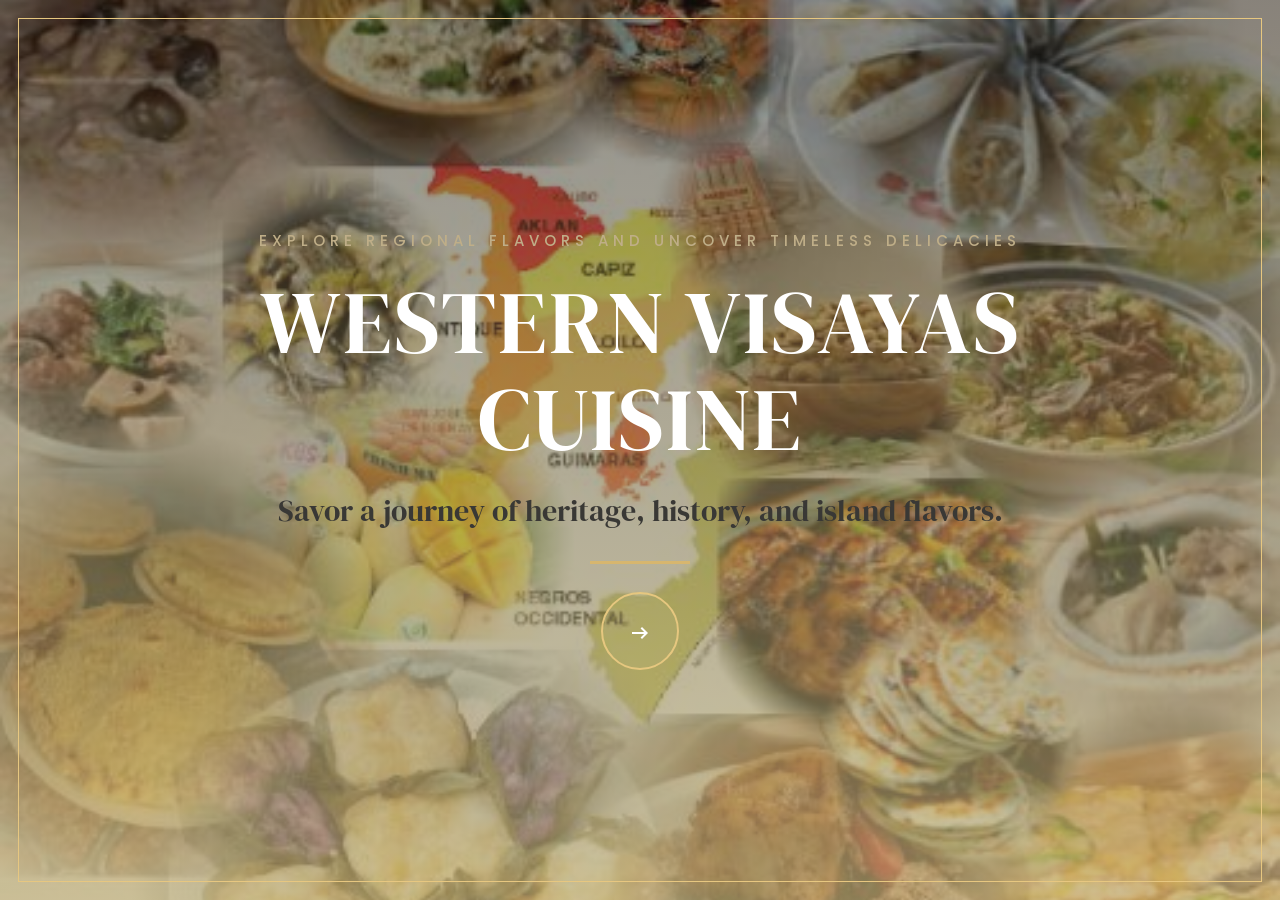
==== index.html @ db5ebb96 "first commit" ====
<!DOCTYPE html>
<html lang="en">
<head>
    <meta charset="UTF-8">
    <meta name="viewport" content="width=device-width, initial-scale=1.0">
    <title>Western Visayas Cuisine</title>
    <link rel="stylesheet" href="https://cdn.jsdelivr.net/npm/bootstrap@5.3.3/dist/css/bootstrap.min.css">
    <link rel="stylesheet" href="style.css">
    <link rel="stylesheet" href="https://fonts.googleapis.com/css2?family=DM+Serif+Display&family=Poppins:wght@300;400;500;600&display=swap">
    <link rel="stylesheet" href="https://fonts.googleapis.com/css2?family=Material+Symbols+Outlined:opsz,wght,FILL,GRAD@24,400,0,0&icon_names=arrow_right_alt">
</head>

<body>

    <!-- WELCOME PAGE -->
    <div id="welcomePage" class="screen welcome-screen">

        <div class="content text-center">

            <div class="eyebrow">
                EXPLORE REGIONAL FLAVORS AND UNCOVER TIMELESS DELICACIES
            </div>

            <div class="main-title">
                WESTERN VISAYAS<br>CUISINE
            </div>

            <div class="tagline">
                Savor a journey of heritage, history, and island flavors.
            </div>

            <div class="gold-line"></div>

            <button class="arrow-btn" onclick="showProvinces()">
                <span class="material-symbols-outlined">arrow_right_alt</span>
            </button>

        </div>
    </div>

    <!-- PROVINCE PAGE -->
    <div id="provincePage" class="province-screen">

        <div class="province-content">

            <div class="province-title">
                WESTERN VISAYAS CUISINE
            </div>

            <div class="province-tagline">
                An authentic taste of Western Visayan Soul.
            </div>

            <div class="choose-title">
                Begin your Flavor Journey
            </div>

            <div class="province-list">

                <div class="province-item">
                    <a href="iloilo.html" class="province-circle iloilo"></a>
                </div>

                <div class="province-item">
                    <a href="capiz.html" class="province-circle capiz"></a>
                </div>

                <div class="province-item">
                    <a href="guimaras.html" class="province-circle guimaras"></a>
                </div>

                <div class="province-item">
                    <a href="aklan.html" class="province-circle aklan"></a>
                </div>

                <div class="province-item">
                    <a href="antique.html" class="province-circle antique"></a>
                </div>

            </div>

            <div class="gold-line"></div>

            <div class="back-arrow-container">
                <button class="back-arrow" onclick="showWelcome()">&#8592;</button>
            </div>

        </div>

    </div>

    <script>
        function showProvinces() {
            document.getElementById("welcomePage").style.display = "none";
            document.getElementById("provincePage").style.display = "flex";
        }

        function showWelcome() {
            document.getElementById("provincePage").style.display = "none";
            document.getElementById("welcomePage").style.display = "flex";
        }
    </script>

</body>
</html>
---- style.css ----
/* GENERAL SETTINGS */
body {
    margin: 0;
    font-family: 'Poppins', sans-serif;
    background-color: #f5f0e5;
    color: #ffffff;
}

img {
    max-width: 100%;
    height: auto;
}

/* WELCOME PAGE */
.screen {
    min-height: 100vh;
    width: 100%;
    position: relative;
    display: flex;
    align-items: center;
    justify-content: center;
    padding: 50px 25px;
}

.welcome-screen {
    background:
        linear-gradient(rgba(24, 22, 15, 0.48), rgba(187, 173, 120, 0.7)),
        url("images/Welcome/welcome.jpg") center center / cover no-repeat;
}

/* DECORATIVE BORDER */
.screen::before {
    content: "";
    position: absolute;
    top: 18px;
    left: 18px;
    right: 18px;
    bottom: 18px;
    border: 1px solid #e7c780;
    pointer-events: none;
}

.content {
    position: relative;
    width: 100%;
    max-width: 1200px;
}

.eyebrow {
    font-size: 15px;
    font-weight: 500;
    letter-spacing: 5px;
    color: #bfae88;
    margin-bottom: 22px;
}

.main-title {
    font-family: 'DM Serif Display', serif;
    font-size: 88px;
    line-height: 1.1;
    letter-spacing: 2px;
    margin-bottom: 20px;
}

.tagline {
    color: #393835;
    font-family: 'DM Serif Display', serif;
    font-size: 30px;
}

.gold-line {
    width: 100px;
    height: 3px;
    background-color: #d7b66e;
    margin: 28px auto;
}

/* CIRCLE ARROW BUTTONS */
.arrow-btn,
.back-arrow {
    width: 78px;
    height: 78px;
    border: 2px solid #e6c77f;
    border-radius: 50%;
    background-color: rgba(255, 255, 255, 0.04);
    color: #ffffff;
    font-size: 38px;
    cursor: pointer;
    transition: 0.35s;
}

.arrow-btn:hover,
.back-arrow:hover {
    background-color: #d7b66e;
    color: #302719;
    transform: scale(1.1);
}

/* PROVINCE PAGE */
.province-screen {
    display: none;
    position: relative;
    min-height: 100vh;
    width: 100%;
    padding: 50px 25px;
    align-items: center;
    justify-content: center;
    background:
        linear-gradient(rgba(255, 255, 255, 0.15), rgba(255, 255, 255, 0.15)),
        url("images/Welcome/welcome2.jpg") center / cover no-repeat;
    color: #292929;
}

.province-screen::before {
    content: "";
    position: absolute;
    top: 15px;
    left: 15px;
    right: 15px;
    bottom: 15px;
    border: 1px solid #999999;
    pointer-events: none;
}

.province-content {
    width: 100%;
    max-width: 1050px;
    position: relative;
    text-align: center;
}

.province-title {
    font-family: 'DM Serif Display', serif;
    font-size: 75px;
    font-weight: bold;
    margin-bottom: 20px;
}

.province-tagline {
    font-family: 'DM Serif Display', serif;
    font-size: 30px;
    color: #544d4d;
}

.choose-title {
    font-family: 'DM Serif Display', serif;
    font-size: 30px;
    font-weight: bold;
    margin-top: 25px;
    margin-bottom: 25px;
}

.province-list {
    display: grid;
    grid-template-columns: repeat(5, 1fr);
    gap: 15px;
    width: 100%;
}

.province-item {
    text-align: center;
}

.province-circle {
    display: flex;
    align-items: center;
    justify-content: center;
    width: 140px;
    height: 140px;
    margin: 0 auto 8px;
    border: 3px solid #ffffff;
    border-radius: 50%;
    transition: 0.3s;
}

.province-circle:hover {
    border-color: #d7b66e;
    transform: translateY(-5px) scale(1.05);
    box-shadow: 0 8px 18px rgba(0, 0, 0, 0.25);
}

/* One photo per province with a dark layer on top */
.iloilo   { background: linear-gradient(rgba(0,0,0,0.35), rgba(0,0,0,0.35)), url("images/Welcome/Iloilo.jpg") center / cover no-repeat; }
.capiz    { background: linear-gradient(rgba(0,0,0,0.35), rgba(0,0,0,0.35)), url("images/Welcome/Capiz.jpg") center / cover no-repeat; }
.guimaras { background: linear-gradient(rgba(0,0,0,0.35), rgba(0,0,0,0.35)), url("images/Welcome/Guimaras.jpg") center / cover no-repeat; }
.aklan    { background: linear-gradient(rgba(0,0,0,0.35), rgba(0,0,0,0.35)), url("images/Welcome/Aklan.jpg") center / cover no-repeat; }
.antique  { background: linear-gradient(rgba(0,0,0,0.35), rgba(0,0,0,0.35)), url("images/Welcome/Antique.jpg") center / cover no-repeat; }

.back-arrow-container {
    margin-top: 65px;
    text-align: center;
}

/* TABLET */
@media (max-width: 992px) {
    .main-title {
        font-size: 56px;
    }

    .province-title {
        font-size: 48px;
    }
}

/* MOBILE */
@media (max-width: 600px) {
    .main-title {
        font-size: 40px;
    }

    .tagline {
        font-size: 18px;
    }

    .province-screen {
        padding: 65px 25px;
    }

    .province-title {
        font-size: 28px;
    }

    .province-tagline,
    .choose-title {
        font-size: 20px;
    }

    .province-list {
        display: grid;
        grid-template-columns: repeat(3, 1fr);
        gap: 25px 10px;
    }

    .province-circle {
        width: 75px;
        height: 75px;
    }
}
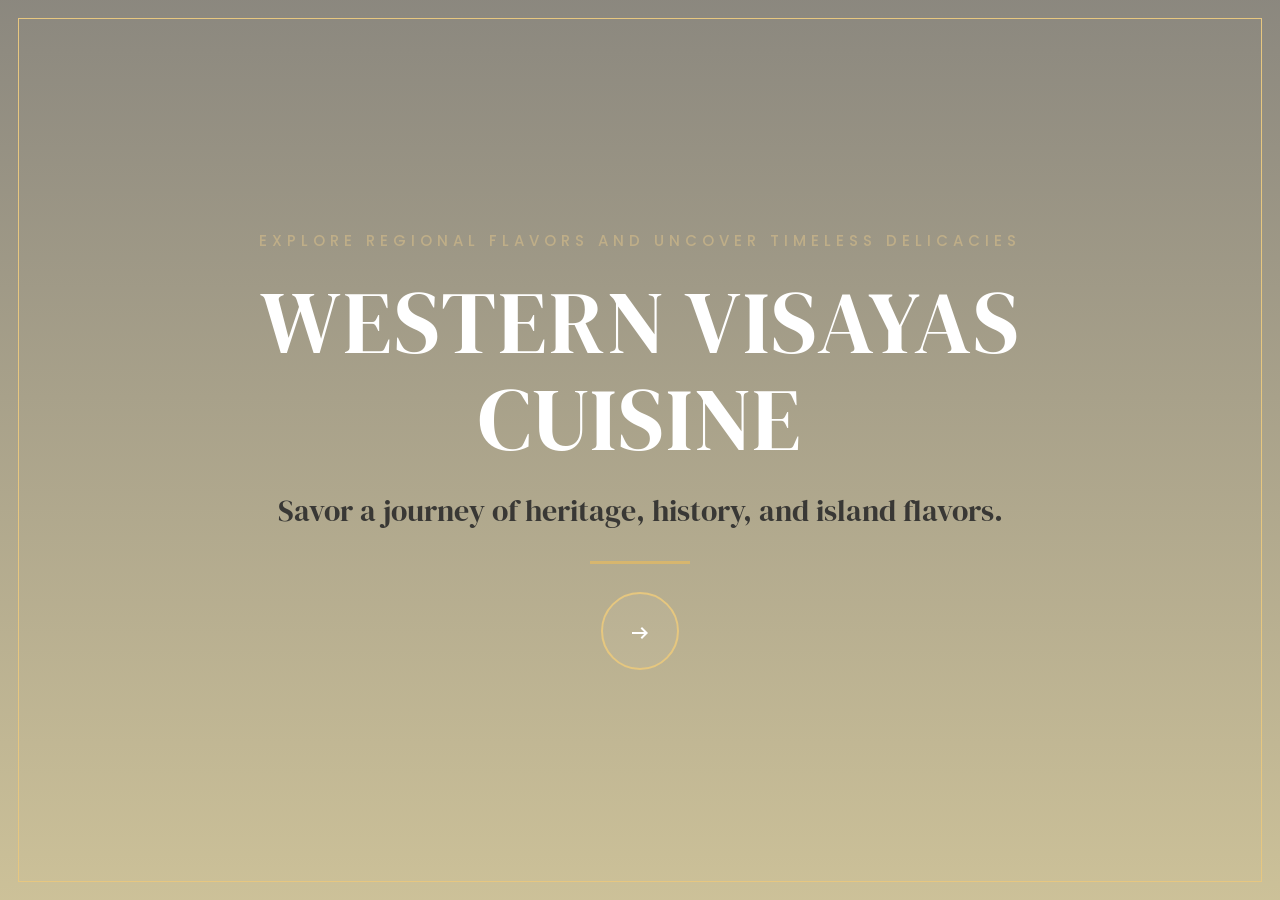
==== commit d741c780: "updated provinces pages and styles." ====
--- a/index.html
+++ b/index.html
@@ -12,7 +12,7 @@
 
 <body>
 
-    <!-- WELCOME PAGE -->
+    <!-- Welcome Page -->
     <div id="welcomePage" class="screen welcome-screen">
 
         <div class="content text-center">
@@ -38,7 +38,7 @@
         </div>
     </div>
 
-    <!-- PROVINCE PAGE -->
+    <!-- Province Page -->
     <div id="provincePage" class="province-screen">
 
         <div class="province-content">
--- a/style.css
+++ b/style.css
@@ -25,7 +25,7 @@
 .welcome-screen {
     background:
         linear-gradient(rgba(24, 22, 15, 0.48), rgba(187, 173, 120, 0.7)),
-        url("images/Welcome/welcome.jpg") center center / cover no-repeat;
+        url("images/welcome/welcome.jpg") center center / cover no-repeat;
 }
 
 /* DECORATIVE BORDER */
@@ -107,7 +107,7 @@
     justify-content: center;
     background:
         linear-gradient(rgba(255, 255, 255, 0.15), rgba(255, 255, 255, 0.15)),
-        url("images/Welcome/welcome2.jpg") center / cover no-repeat;
+        url("images/welcome/welcome2.jpg") center / cover no-repeat;
     color: #292929;
 }
 
@@ -180,11 +180,11 @@
 }
 
 /* One photo per province with a dark layer on top */
-.iloilo   { background: linear-gradient(rgba(0,0,0,0.35), rgba(0,0,0,0.35)), url("images/Welcome/Iloilo.jpg") center / cover no-repeat; }
-.capiz    { background: linear-gradient(rgba(0,0,0,0.35), rgba(0,0,0,0.35)), url("images/Welcome/Capiz.jpg") center / cover no-repeat; }
-.guimaras { background: linear-gradient(rgba(0,0,0,0.35), rgba(0,0,0,0.35)), url("images/Welcome/Guimaras.jpg") center / cover no-repeat; }
-.aklan    { background: linear-gradient(rgba(0,0,0,0.35), rgba(0,0,0,0.35)), url("images/Welcome/Aklan.jpg") center / cover no-repeat; }
-.antique  { background: linear-gradient(rgba(0,0,0,0.35), rgba(0,0,0,0.35)), url("images/Welcome/Antique.jpg") center / cover no-repeat; }
+.iloilo   { background: linear-gradient(rgba(0,0,0,0.35), rgba(0,0,0,0.35)), url("images/welcome/Iloilo.jpg") center / cover no-repeat; }
+.capiz    { background: linear-gradient(rgba(0,0,0,0.35), rgba(0,0,0,0.35)), url("images/welcome/Capiz.jpg") center / cover no-repeat; }
+.guimaras { background: linear-gradient(rgba(0,0,0,0.35), rgba(0,0,0,0.35)), url("images/welcome/Guimaras.jpg") center / cover no-repeat; }
+.aklan    { background: linear-gradient(rgba(0,0,0,0.35), rgba(0,0,0,0.35)), url("images/welcome/Aklan.jpg") center / cover no-repeat; }
+.antique  { background: linear-gradient(rgba(0,0,0,0.35), rgba(0,0,0,0.35)), url("images/welcome/Antique.jpg") center / cover no-repeat; }
 
 .back-arrow-container {
     margin-top: 65px;
